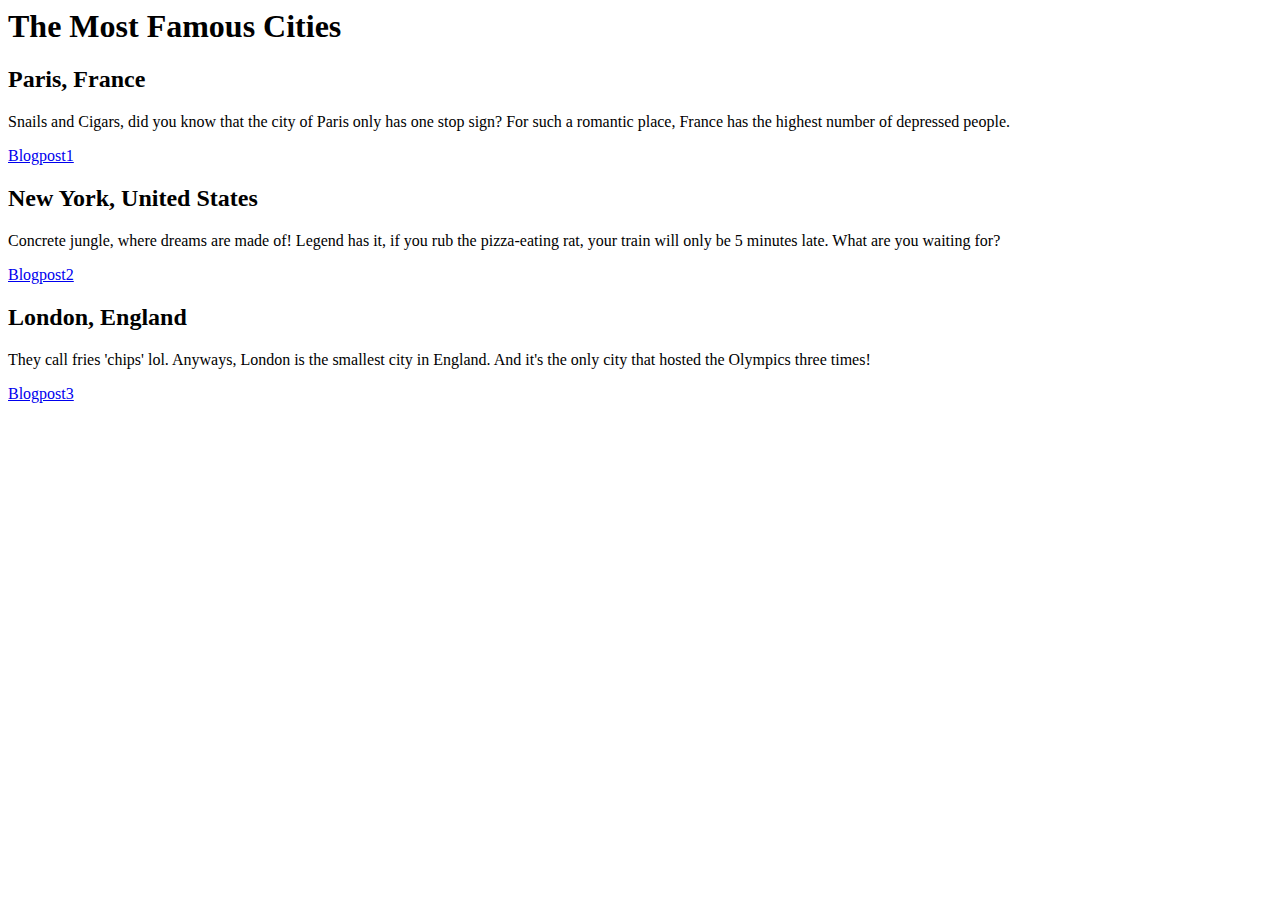
==== index.html @ 30595d81 "done" ====
<html lang="en">
<head>
    <meta charset="UTF-8">
    <meta http-equiv="X-UA-Compatible" content="IE=edge">
    <meta name="viewport" content="width=device-width, initial-scale=1.0">
    <title>City.Com</title>
    <link rel="stylesheet" href="style.css">
    <link rel="preconnect" href="https://fonts.googleapis.com">
<link rel="preconnect" href="https://fonts.gstatic.com" crossorigin>
<link href="https://fonts.googleapis.com/css2?family=Bonheur+Royale&display=swap" rel="stylesheet">

</head>
<body>
<h1 class="head" id="TITLE">The Most Famous Cities</h1> 

<div class="Blogpost1">
    <h2>Paris, France</h2>
    <p>Snails and Cigars, did you know that the city of 
        Paris only has one stop sign? 
        For such a romantic place, France has the highest number of depressed people.</p>
<a href="Blogpost1"> Blogpost1</a>

</div>

<div class="Blogpost2">
<h2 class=>New York, United States</h2>
<p> Concrete jungle, where dreams are made of! Legend has it,
if you rub the pizza-eating rat, your train will only be
5 minutes late. What are you waiting for?
</p>

<a href="Blogpost2"> Blogpost2</a>


</div>

<div class="Blogpost3">
<h2>London, England</h2>
 <p>They call fries 'chips' lol. Anyways, London is the 
     smallest city in England. And it's the only city
    that hosted the Olympics three times! </p>
    <a href="Blogpost3"> Blogpost3</a>

</div>

</body>
</html>
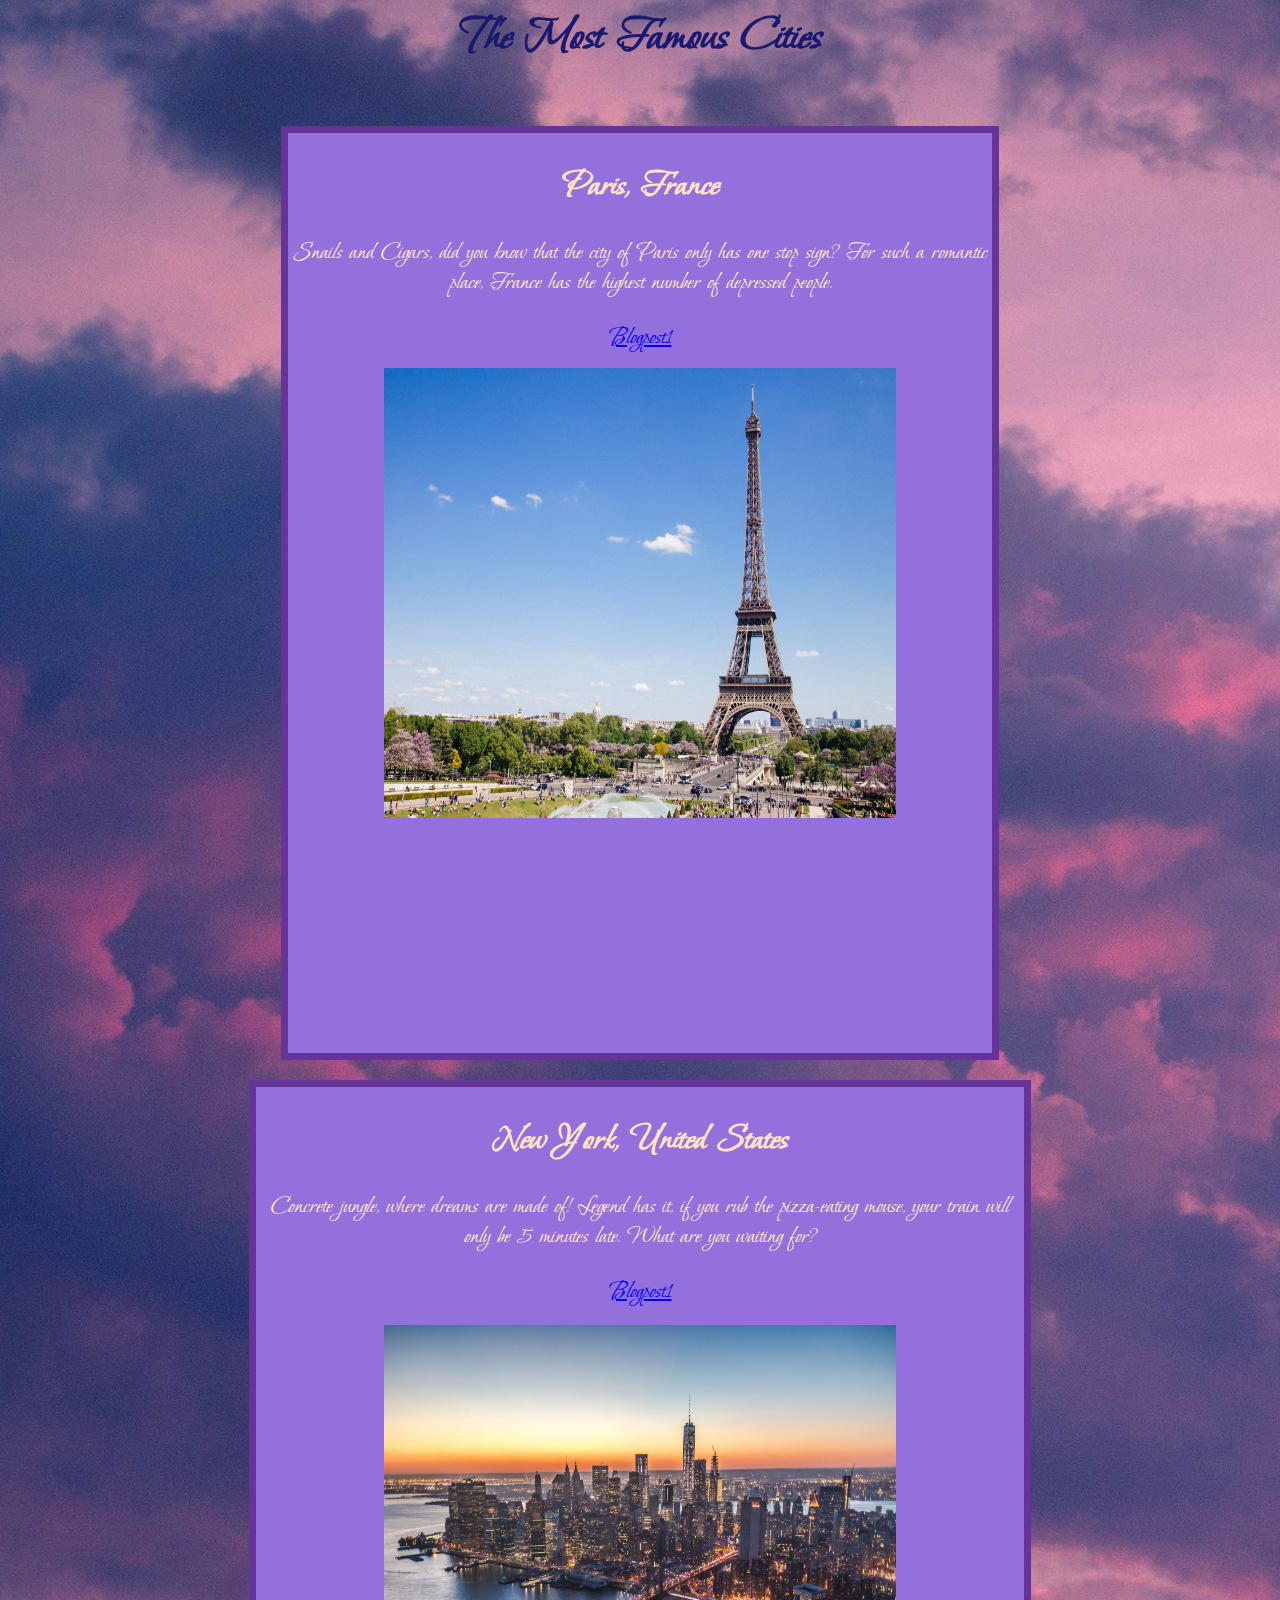
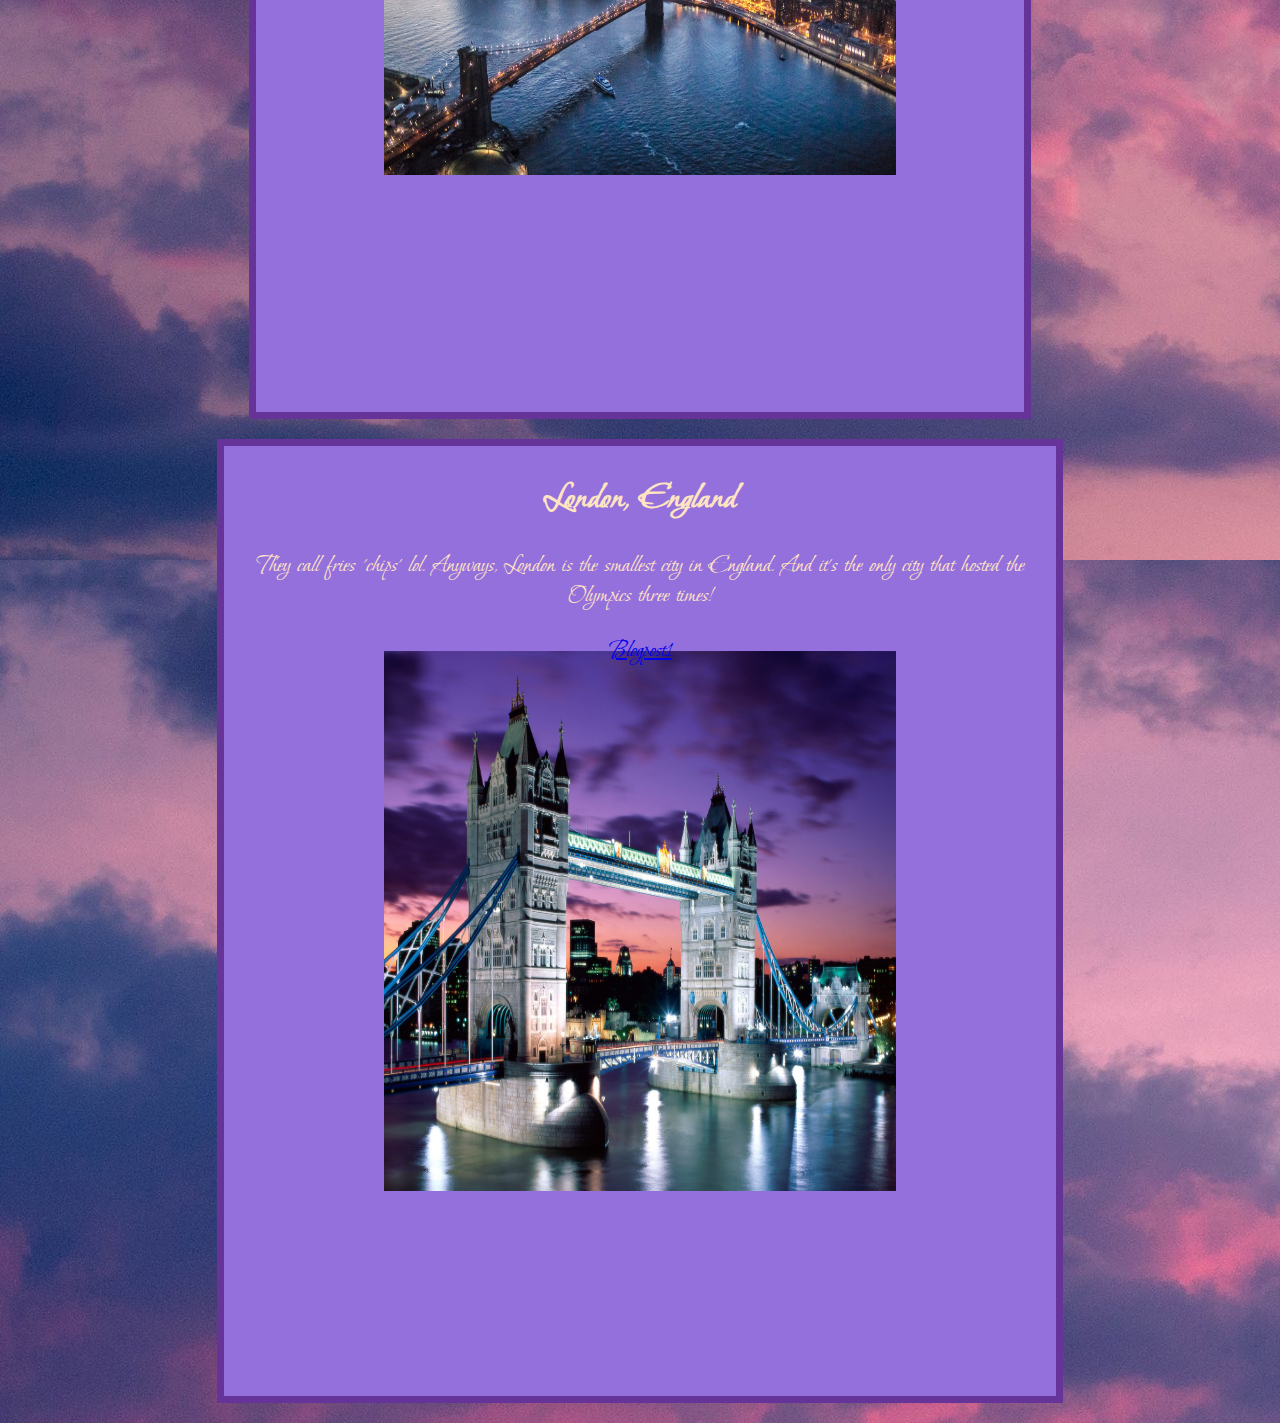
==== commit 72e94f4f: "Add files via upload" ====
--- a/index.html
+++ b/index.html
@@ -1,47 +1,45 @@
-<html lang="en">
-<head>
-    <meta charset="UTF-8">
-    <meta http-equiv="X-UA-Compatible" content="IE=edge">
-    <meta name="viewport" content="width=device-width, initial-scale=1.0">
-    <title>City.Com</title>
-    <link rel="stylesheet" href="style.css">
-    <link rel="preconnect" href="https://fonts.googleapis.com">
-<link rel="preconnect" href="https://fonts.gstatic.com" crossorigin>
-<link href="https://fonts.googleapis.com/css2?family=Bonheur+Royale&display=swap" rel="stylesheet">
-
-</head>
-<body>
-<h1 class="head" id="TITLE">The Most Famous Cities</h1> 
-
-<div class="Blogpost1">
-    <h2>Paris, France</h2>
-    <p>Snails and Cigars, did you know that the city of 
-        Paris only has one stop sign? 
-        For such a romantic place, France has the highest number of depressed people.</p>
-<a href="Blogpost1"> Blogpost1</a>
-
-</div>
-
-<div class="Blogpost2">
-<h2 class=>New York, United States</h2>
-<p> Concrete jungle, where dreams are made of! Legend has it,
-if you rub the pizza-eating rat, your train will only be
-5 minutes late. What are you waiting for?
-</p>
-
-<a href="Blogpost2"> Blogpost2</a>
-
-
-</div>
-
-<div class="Blogpost3">
-<h2>London, England</h2>
- <p>They call fries 'chips' lol. Anyways, London is the 
-     smallest city in England. And it's the only city
-    that hosted the Olympics three times! </p>
-    <a href="Blogpost3"> Blogpost3</a>
-
-</div>
-
-</body>
+<html lang="en">
+<head>
+    <meta charset="UTF-8">
+    <meta http-equiv="X-UA-Compatible" content="IE=edge">
+    <meta name="viewport" content="width=device-width, initial-scale=1.0">
+    <title>City.Com</title>
+    <link rel="stylesheet" href="style.css">
+    <link rel="preconnect" href="https://fonts.googleapis.com">
+<link rel="preconnect" href="https://fonts.gstatic.com" crossorigin>
+<link href="https://fonts.googleapis.com/css2?family=Bonheur+Royale&display=swap" rel="stylesheet">
+
+</head>
+<body>
+<h1 class="head" id="TITLE">The Most Famous Cities</h1> 
+
+<div class="Blogpost1">
+    <h2>Paris, France</h2>
+    <p>Snails and Cigars, did you know that the city of 
+        Paris only has one stop sign? 
+        For such a romantic place, France has the highest number of depressed people.</p>
+        <a href="Blogpost1"> Blogpost1</a>
+
+</div>
+
+<div class="Blogpost2">
+<h2 class=>New York, United States</h2>
+<p> Concrete jungle, where dreams are made of! Legend has it,
+if you rub the pizza-eating mouse, your train will only be
+5 minutes late. What are you waiting for?
+</p>
+<a href="Blogpost2"> Blogpost1</a>
+
+</div>
+
+<div class="Blogpost3">
+<h2>London, England</h2>
+ <p>They call fries 'chips' lol. Anyways, London is the 
+     smallest city in England. And it's the only city
+    that hosted the Olympics three times! </p>
+    <a href="Blogpost3"> Blogpost1</a>
+
+</div>
+
+</body>
 </html>--- a/style.css
+++ b/style.css
@@ -0,0 +1,63 @@
+body {
+background-image: url(Images/pinkcloud2.jpeg);
+color: bisque;
+font-size: 25px;
+font-family: 'Bonheur Royale', cursive;
+}
+
+#TITLE{
+    color: midnightblue;
+}
+
+.head {
+text-align: center;
+margin-bottom: 60px;
+}
+
+
+.Blogpost1 {
+text-align: center;
+border: 7px solid rebeccapurple;
+margin: 20px auto;
+width: 55vw;
+height: 70vh;
+background-color: mediumpurple;
+background-image: url(Images/FRANCE.jpg);
+background-size: 40vw 50vh;
+background-position: center;
+background-repeat: no-repeat;
+padding-bottom: 290px;
+}
+
+
+
+.Blogpost2 {
+text-align: center;
+border: 7px solid rebeccapurple;
+margin: 20px auto;
+width: 60vw;
+height: 75vh;
+background-color: mediumpurple;
+background-image: url(Images/NYC.jpg);
+background-size: 40vw 50vh;
+background-position: center;
+background-repeat: no-repeat;
+padding-bottom: 250px;
+
+}
+
+.Blogpost3 {
+text-align: center;
+border: 7px solid rebeccapurple;
+margin: 20px auto;
+width: 65vw;
+height: 80vh;
+background-color: mediumpurple;
+background-image: url(Images/London.jpeg);
+background-size: 40vw 60vh;
+background-position: center;
+background-repeat: no-repeat;
+padding-bottom: 230px;
+
+
+}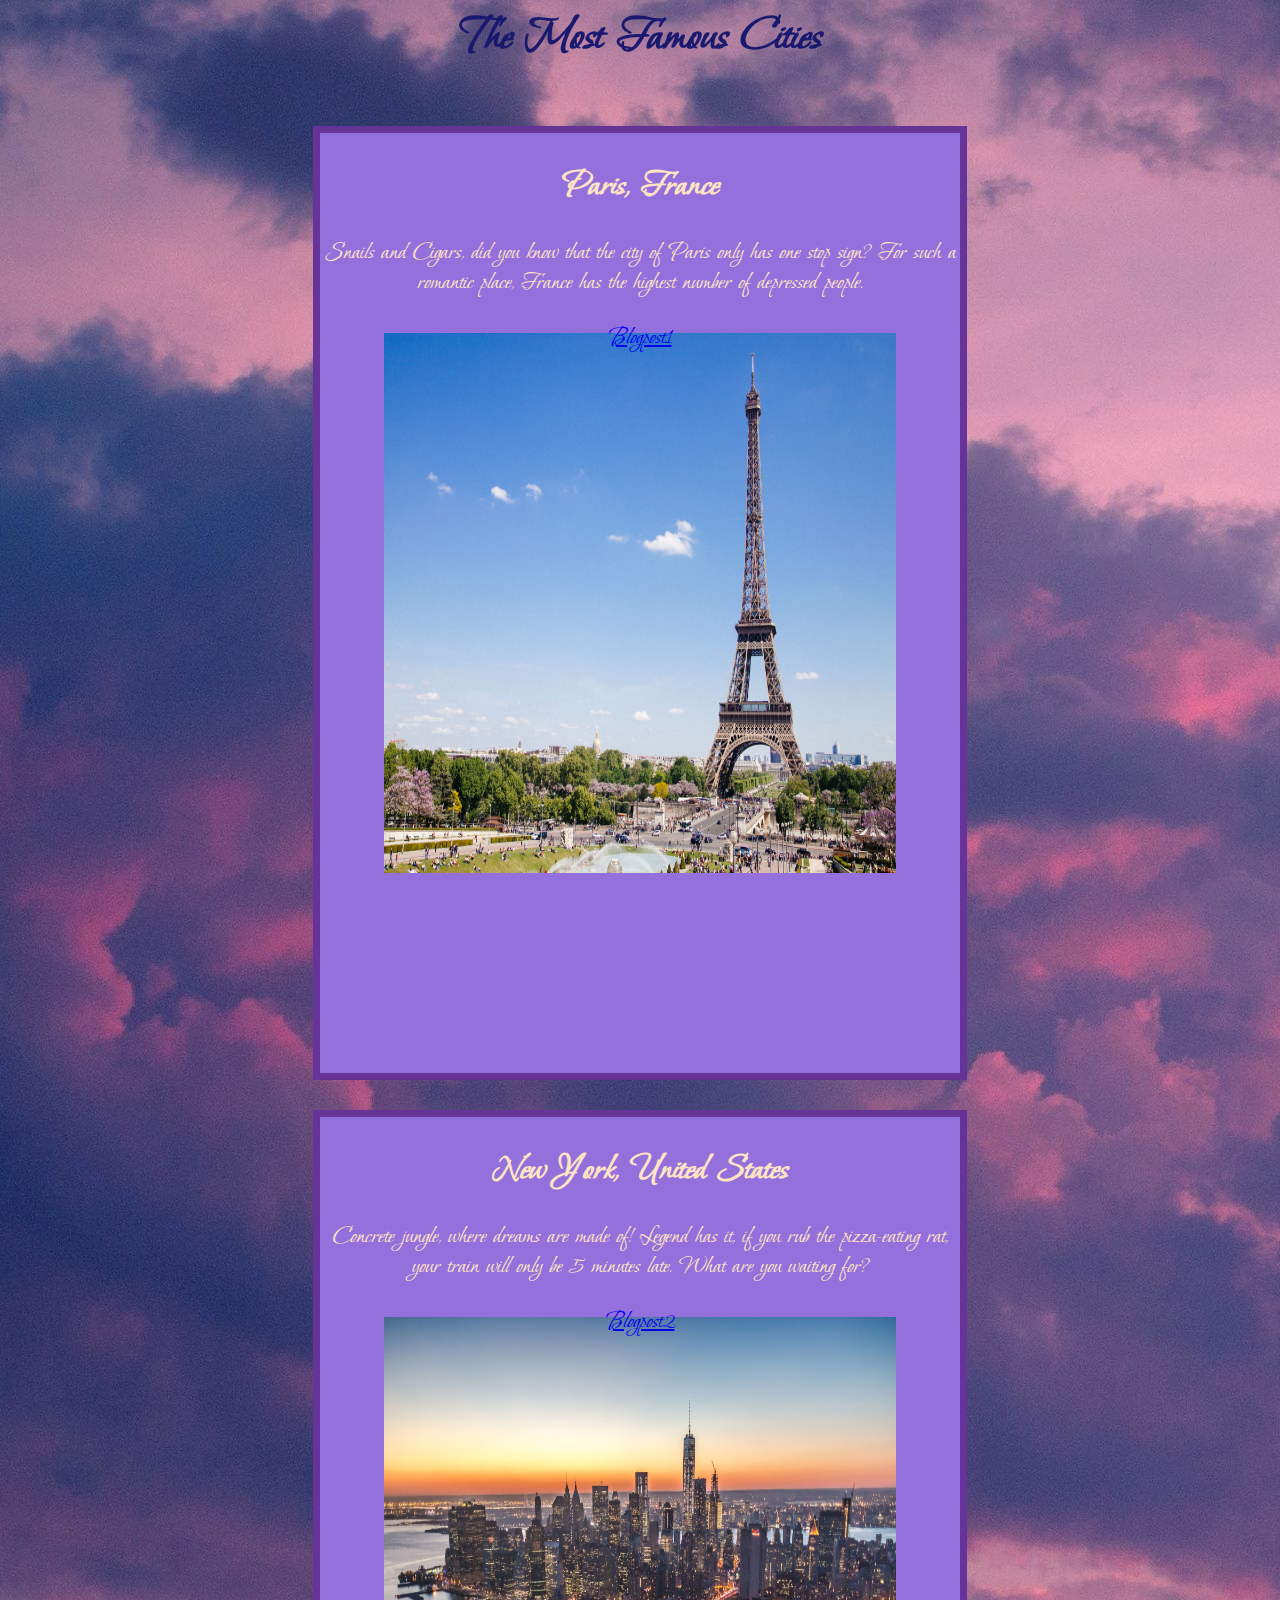
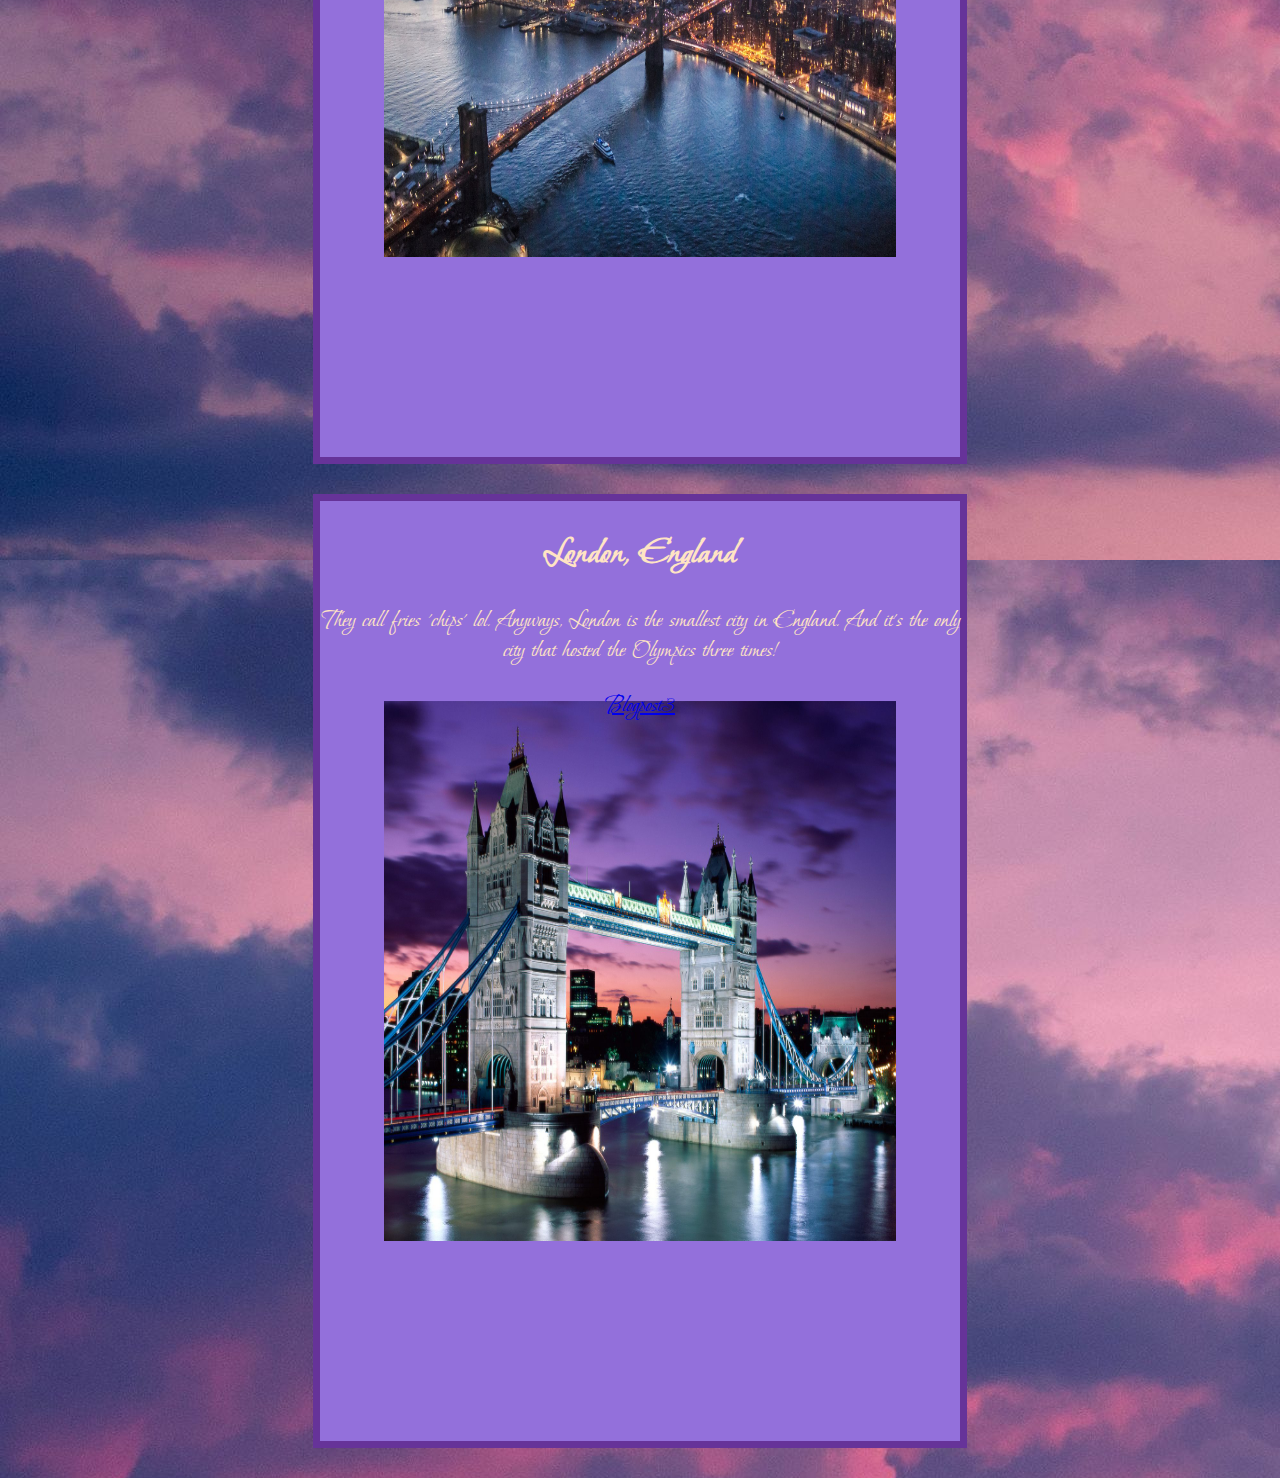
==== commit b15c3920: "c" ====
--- a/index.html
+++ b/index.html
@@ -1,45 +1,47 @@
-<html lang="en">
-<head>
-    <meta charset="UTF-8">
-    <meta http-equiv="X-UA-Compatible" content="IE=edge">
-    <meta name="viewport" content="width=device-width, initial-scale=1.0">
-    <title>City.Com</title>
-    <link rel="stylesheet" href="style.css">
-    <link rel="preconnect" href="https://fonts.googleapis.com">
-<link rel="preconnect" href="https://fonts.gstatic.com" crossorigin>
-<link href="https://fonts.googleapis.com/css2?family=Bonheur+Royale&display=swap" rel="stylesheet">
-
-</head>
-<body>
-<h1 class="head" id="TITLE">The Most Famous Cities</h1> 
-
-<div class="Blogpost1">
-    <h2>Paris, France</h2>
-    <p>Snails and Cigars, did you know that the city of 
-        Paris only has one stop sign? 
-        For such a romantic place, France has the highest number of depressed people.</p>
-        <a href="Blogpost1"> Blogpost1</a>
-
-</div>
-
-<div class="Blogpost2">
-<h2 class=>New York, United States</h2>
-<p> Concrete jungle, where dreams are made of! Legend has it,
-if you rub the pizza-eating mouse, your train will only be
-5 minutes late. What are you waiting for?
-</p>
-<a href="Blogpost2"> Blogpost1</a>
-
-</div>
-
-<div class="Blogpost3">
-<h2>London, England</h2>
- <p>They call fries 'chips' lol. Anyways, London is the 
-     smallest city in England. And it's the only city
-    that hosted the Olympics three times! </p>
-    <a href="Blogpost3"> Blogpost1</a>
-
-</div>
-
-</body>
+<html lang="en">
+<head>
+    <meta charset="UTF-8">
+    <meta http-equiv="X-UA-Compatible" content="IE=edge">
+    <meta name="viewport" content="width=device-width, initial-scale=1.0">
+    <title>City.Com</title>
+    <link rel="stylesheet" href="style.css">
+    <link rel="preconnect" href="https://fonts.googleapis.com">
+<link rel="preconnect" href="https://fonts.gstatic.com" crossorigin>
+<link href="https://fonts.googleapis.com/css2?family=Bonheur+Royale&display=swap" rel="stylesheet">
+
+</head>
+<body>
+<h1 class="head" id="TITLE">The Most Famous Cities</h1> 
+
+<div class="Blogpost1 blogpost">
+    <h2>Paris, France</h2>
+    <p>Snails and Cigars, did you know that the city of 
+        Paris only has one stop sign? 
+        For such a romantic place, France has the highest number of depressed people.</p>
+<a href="Blogpost1"> Blogpost1</a>
+
+</div>
+
+<div class="Blogpost2 blogpost">
+<h2 class=>New York, United States</h2>
+<p> Concrete jungle, where dreams are made of! Legend has it,
+if you rub the pizza-eating rat, your train will only be
+5 minutes late. What are you waiting for?
+</p>
+
+<a href="Blogpost2"> Blogpost2</a>
+
+
+</div>
+
+<div class="Blogpost3 blogpost">
+<h2>London, England</h2>
+ <p>They call fries 'chips' lol. Anyways, London is the 
+     smallest city in England. And it's the only city
+    that hosted the Olympics three times! </p>
+    <a href="Blogpost3"> Blogpost3</a>
+
+</div>
+
+</body>
 </html>--- a/style.css
+++ b/style.css
@@ -14,50 +14,32 @@
 margin-bottom: 60px;
 }
 
-
-.Blogpost1 {
-text-align: center;
-border: 7px solid rebeccapurple;
-margin: 20px auto;
-width: 55vw;
-height: 70vh;
+.blogpost{
+    border: 7px solid rebeccapurple;
+margin: 30px auto;
+width: 50vw;
+height: 80vh;
 background-color: mediumpurple;
-background-image: url(Images/FRANCE.jpg);
-background-size: 40vw 50vh;
+background-size: 40vw 60vh;
 background-position: center;
 background-repeat: no-repeat;
-padding-bottom: 290px;
+padding-bottom: 220px;
+text-align: center;
 }
 
 
-
-.Blogpost2 {
-text-align: center;
-border: 7px solid rebeccapurple;
-margin: 20px auto;
-width: 60vw;
-height: 75vh;
-background-color: mediumpurple;
-background-image: url(Images/NYC.jpg);
-background-size: 40vw 50vh;
-background-position: center;
-background-repeat: no-repeat;
-padding-bottom: 250px;
+.Blogpost1 {
+background-image: url(Images/FRANCE.jpg);
 
 }
 
+.Blogpost2{
+    background-image: url(Images/NYC.jpg);
+}
+
 .Blogpost3 {
-text-align: center;
-border: 7px solid rebeccapurple;
-margin: 20px auto;
-width: 65vw;
-height: 80vh;
-background-color: mediumpurple;
+
 background-image: url(Images/London.jpeg);
-background-size: 40vw 60vh;
-background-position: center;
-background-repeat: no-repeat;
-padding-bottom: 230px;
 
 
 }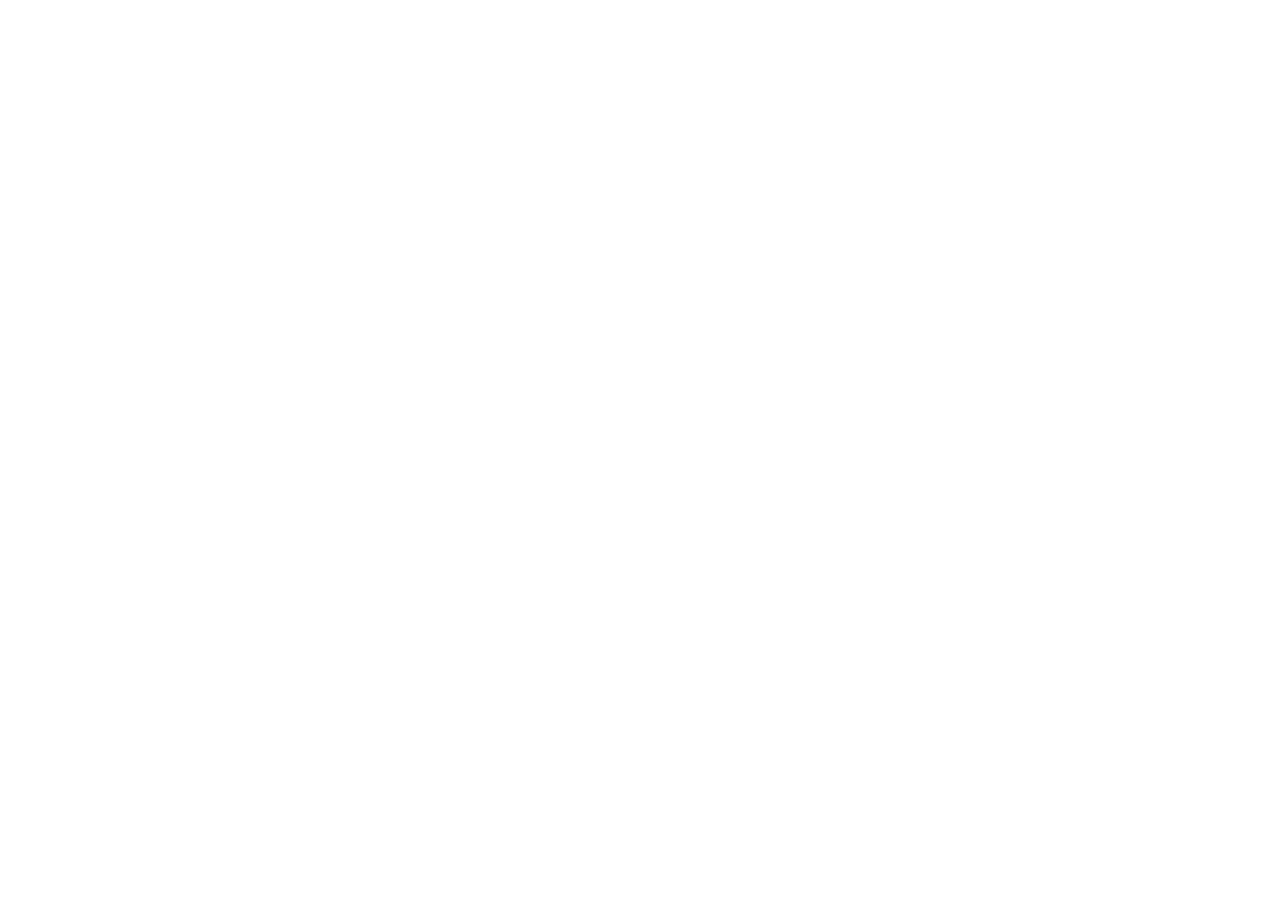
==== commit 435ed21f: "Add files via upload" ====
--- a/index.html
+++ b/index.html
@@ -1,47 +1,11 @@
-<html lang="en">
-<head>
-    <meta charset="UTF-8">
-    <meta http-equiv="X-UA-Compatible" content="IE=edge">
-    <meta name="viewport" content="width=device-width, initial-scale=1.0">
-    <title>City.Com</title>
-    <link rel="stylesheet" href="style.css">
-    <link rel="preconnect" href="https://fonts.googleapis.com">
-<link rel="preconnect" href="https://fonts.gstatic.com" crossorigin>
-<link href="https://fonts.googleapis.com/css2?family=Bonheur+Royale&display=swap" rel="stylesheet">
-
-</head>
-<body>
-<h1 class="head" id="TITLE">The Most Famous Cities</h1> 
-
-<div class="Blogpost1 blogpost">
-    <h2>Paris, France</h2>
-    <p>Snails and Cigars, did you know that the city of 
-        Paris only has one stop sign? 
-        For such a romantic place, France has the highest number of depressed people.</p>
-<a href="Blogpost1"> Blogpost1</a>
-
-</div>
-
-<div class="Blogpost2 blogpost">
-<h2 class=>New York, United States</h2>
-<p> Concrete jungle, where dreams are made of! Legend has it,
-if you rub the pizza-eating rat, your train will only be
-5 minutes late. What are you waiting for?
-</p>
-
-<a href="Blogpost2"> Blogpost2</a>
-
-
-</div>
-
-<div class="Blogpost3 blogpost">
-<h2>London, England</h2>
- <p>They call fries 'chips' lol. Anyways, London is the 
-     smallest city in England. And it's the only city
-    that hosted the Olympics three times! </p>
-    <a href="Blogpost3"> Blogpost3</a>
-
-</div>
-
-</body>
+<html lang="en">
+<head>
+    <meta charset="UTF-8">
+    <meta http-equiv="X-UA-Compatible" content="IE=edge">
+    <meta name="viewport" content="width=device-width, initial-scale=1.0">
+    <title>Document</title>
+</head>
+<body>
+    <script src="index.js"></script>
+</body>
 </html>